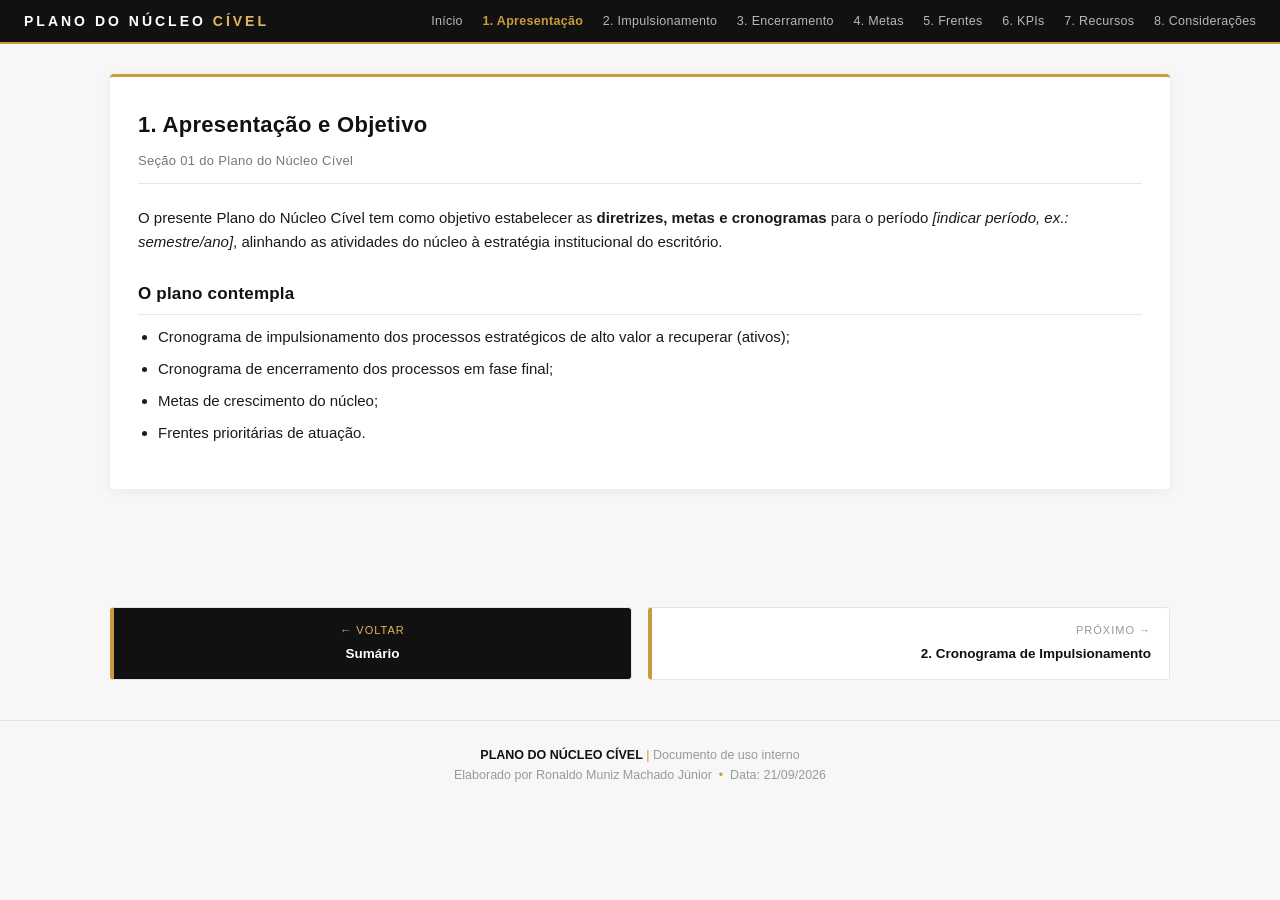
==== 1-apresentacao.html @ fd96cec5 "Add files via upload" ====
<!DOCTYPE html>
<html lang="pt-BR">
<head>
<meta charset="UTF-8">
<meta name="viewport" content="width=device-width, initial-scale=1.0">
<title>1. Apresentação e Objetivo | Plano do Núcleo Cível</title>
<link rel="stylesheet" href="style.css">
</head>
<body>

<div class="topbar">
  <div class="marca">PLANO DO NÚCLEO <span>CÍVEL</span></div>
  <nav>
    <a href="index.html">Início</a>
    <a href="1-apresentacao.html" class="ativo">1. Apresentação</a>
    <a href="2-impulsionamento.html">2. Impulsionamento</a>
    <a href="3-encerramento.html">3. Encerramento</a>
    <a href="4-metas.html">4. Metas</a>
    <a href="5-frentes.html">5. Frentes</a>
    <a href="6-kpis.html">6. KPIs</a>
    <a href="7-recursos.html">7. Recursos</a>
    <a href="8-consideracoes.html">8. Considerações</a>
  </nav>
</div>

<main>

  <section class="card">
    <h2>1. Apresentação e Objetivo</h2>
    <p class="subtitulo">Seção 01 do Plano do Núcleo Cível</p>

    <p>
      O presente Plano do Núcleo Cível tem como objetivo estabelecer as
      <strong>diretrizes, metas e cronogramas</strong> para o período
      <em>[indicar período, ex.: semestre/ano]</em>, alinhando as atividades
      do núcleo à estratégia institucional do escritório.
    </p>

    <h3>O plano contempla</h3>
    <ul>
      <li>Cronograma de impulsionamento dos processos estratégicos de alto valor a recuperar (ativos);</li>
      <li>Cronograma de encerramento dos processos em fase final;</li>
      <li>Metas de crescimento do núcleo;</li>
      <li>Frentes prioritárias de atuação.</li>
    </ul>
  </section>

</main>

<div class="nav-paginas">
  <a href="index.html" class="voltar-index">
    <span class="dir">← Voltar</span>
    <span class="titulo">Sumário</span>
  </a>
  <a href="2-impulsionamento.html" class="proximo">
    <span class="dir">Próximo →</span>
    <span class="titulo">2. Cronograma de Impulsionamento</span>
  </a>
</div>

<footer class="rodape">
  <strong>PLANO DO NÚCLEO CÍVEL</strong> <span class="dourado">|</span> Documento de uso interno<br>
  Elaborado por Ronaldo Muniz Machado Júnior &nbsp;<span class="dourado">•</span>&nbsp; Data: 21/09/2026
</footer>

</body>
</html>
---- style.css ----
/* ============================================================
   PLANO DO NÚCLEO CÍVEL
   Estilos compartilhados por todas as páginas
   ============================================================ */

:root{
  --preto:         #111111;
  --carvao:        #1A1A1A;
  --grafite:       #232323;
  --cinza-escuro:  #2E2E2E;
  --cinza-medio:   #B8B8B8;
  --cinza-claro:   #E8E8E8;
  --branco:        #FFFFFF;
  --dourado:       #C89B3C;
  --dourado-claro: #E0B85A;
  --fundo-claro:   #F7F7F7;
  --fundo-card:    #FFFFFF;
  --texto-escuro:  #1A1A1A;
}

*{ box-sizing: border-box; }
html, body{ margin:0; padding:0; }

body{
  font-family: "Segoe UI", "Helvetica Neue", Arial, sans-serif;
  background: var(--fundo-claro);
  color: var(--texto-escuro);
  line-height: 1.6;
  font-size: 15px;
}

/* ---------- BARRA SUPERIOR FIXA ---------- */
.topbar{
  background: var(--preto);
  color: var(--branco);
  padding: 10px 24px;
  display: flex;
  justify-content: space-between;
  align-items: center;
  border-bottom: 2px solid var(--dourado);
  position: sticky;
  top: 0;
  z-index: 1000;
  font-size: 13px;
}
.topbar .marca{
  font-weight: 700;
  letter-spacing: 3px;
  color: var(--branco);
  font-size: 14px;
}
.topbar .marca span{ color: var(--dourado-claro); }
.topbar nav a{
  color: var(--cinza-medio);
  text-decoration: none;
  margin-left: 16px;
  font-size: 12.5px;
  letter-spacing: .3px;
  transition: color .15s ease;
}
.topbar nav a:hover{ color: var(--dourado-claro); }
.topbar nav a.ativo{ color: var(--dourado); font-weight: 600; }

/* ---------- HERO / CAPA ---------- */
header.hero{
  background: linear-gradient(135deg, var(--carvao) 0%, var(--preto) 100%);
  color: var(--branco);
  padding: 55px 30px 45px;
  text-align: center;
  border-bottom: 3px solid var(--dourado);
}

/* Divisor decorativo dourado (substitui o logo) */
.divisor-dourado{
  width: 80px;
  height: 3px;
  background: var(--dourado);
  margin: 0 auto 28px;
}

header.hero h1{
  margin: 0 0 10px;
  font-size: 30px;
  letter-spacing: 1.5px;
  font-weight: 600;
  color: var(--branco);
}
header.hero h2{
  margin: 0;
  font-size: 15px;
  font-weight: 400;
  color: var(--cinza-medio);
  letter-spacing: .8px;
}
header.hero .meta{
  margin-top: 22px;
  font-size: 13px;
  color: var(--cinza-medio);
  padding-top: 18px;
  border-top: 1px solid var(--cinza-escuro);
  display: inline-block;
  padding-left: 30px;
  padding-right: 30px;
}
header.hero .meta strong{ color: var(--dourado-claro); font-weight: 500; }

/* ---------- CONTAINER ---------- */
main{
  max-width: 1100px;
  margin: 30px auto;
  padding: 0 20px 60px;
}

/* ---------- SEÇÕES / CARDS ---------- */
section.card{
  background: var(--fundo-card);
  border-radius: 4px;
  box-shadow: 0 2px 12px rgba(0,0,0,.06);
  padding: 30px 28px;
  margin-bottom: 28px;
  border-top: 3px solid var(--dourado);
  page-break-inside: avoid;
}
section.card h2{
  margin: 0 0 8px;
  color: var(--preto);
  font-size: 22px;
  font-weight: 600;
  letter-spacing: .3px;
}
section.card h3{
  margin: 26px 0 10px;
  color: var(--preto);
  font-size: 17px;
  font-weight: 600;
  letter-spacing: .2px;
  padding-bottom: 6px;
  border-bottom: 1px solid var(--cinza-claro);
}
section.card .subtitulo{
  margin: 0 0 22px;
  font-size: 13px;
  color: #777;
  letter-spacing: .3px;
  padding-bottom: 12px;
  border-bottom: 1px solid var(--cinza-claro);
}
section.card p{ margin: 0 0 14px; }
section.card ul{ margin: 0 0 14px 0; padding-left: 20px; }
section.card li{ margin-bottom: 8px; }

/* ---------- SUMÁRIO (INDEX) ---------- */
.sumario{
  display: grid;
  grid-template-columns: repeat(auto-fit, minmax(280px, 1fr));
  gap: 18px;
  margin-top: 10px;
}
.sumario a{
  display: block;
  background: var(--fundo-card);
  border: 1px solid #E5E5E5;
  border-left: 4px solid var(--dourado);
  border-radius: 4px;
  padding: 18px 20px;
  text-decoration: none;
  color: var(--texto-escuro);
  transition: all .18s ease;
}
.sumario a:hover{
  border-left-color: var(--preto);
  background: #FAFAFA;
  box-shadow: 0 4px 14px rgba(0,0,0,.08);
  transform: translateY(-2px);
}
.sumario a .num{
  display: block;
  font-size: 11px;
  letter-spacing: 2px;
  color: var(--dourado);
  font-weight: 700;
  margin-bottom: 6px;
  text-transform: uppercase;
}
.sumario a .titulo{
  display: block;
  font-size: 16px;
  font-weight: 600;
  color: var(--preto);
  margin-bottom: 4px;
}
.sumario a .desc{
  display: block;
  font-size: 12.5px;
  color: #777;
  line-height: 1.5;
}

/* ---------- TABELAS ---------- */
table{
  width: 100%;
  border-collapse: collapse;
  font-size: 14px;
  margin-bottom: 14px;
}
thead th{
  background: var(--preto);
  color: var(--branco);
  text-align: left;
  padding: 12px;
  font-weight: 600;
  font-size: 13px;
  letter-spacing: .4px;
  border-bottom: 2px solid var(--dourado);
}
tbody td{
  padding: 11px 12px;
  border-bottom: 1px solid #ECECEC;
  vertical-align: top;
}
tbody tr:nth-child(even){ background: #FAFAFA; }
tbody tr:hover{ background: #F2F2F2; }

.data-fixa{
  color: var(--preto);
  font-weight: 600;
  border-left: 3px solid var(--dourado);
  padding-left: 8px;
}

/* ---------- TAGS ---------- */
.tag{
  display: inline-block;
  padding: 3px 10px;
  border-radius: 2px;
  font-size: 11.5px;
  font-weight: 600;
  letter-spacing: .5px;
  text-transform: uppercase;
  white-space: nowrap;
}
.tag-concluido{ background: #2E2E2E; color: #E8E8E8; }
.tag-andamento{ background: var(--dourado); color: var(--preto); }
.tag-futuro{ background: #E8E8E8; color: var(--preto); }
.tag-continuo{ background: #F5EBD0; color: #6B5A1E; }

/* ---------- NAVEGAÇÃO ENTRE PÁGINAS ---------- */
.nav-paginas{
  max-width: 1100px;
  margin: 0 auto 40px;
  padding: 0 20px;
  display: flex;
  justify-content: space-between;
  gap: 16px;
}
.nav-paginas a{
  flex: 1;
  display: block;
  background: var(--fundo-card);
  border: 1px solid #E5E5E5;
  border-radius: 4px;
  padding: 14px 18px;
  text-decoration: none;
  color: var(--texto-escuro);
  font-size: 13.5px;
  transition: all .15s ease;
  border-left: 4px solid var(--dourado);
}
.nav-paginas a:hover{
  background: #FAFAFA;
  border-left-color: var(--preto);
  transform: translateY(-1px);
}
.nav-paginas a .dir{
  display: block;
  font-size: 11px;
  color: #999;
  letter-spacing: 1px;
  text-transform: uppercase;
  margin-bottom: 4px;
}
.nav-paginas a .titulo{
  display: block;
  font-weight: 600;
  color: var(--preto);
}
.nav-paginas a.proximo{ text-align: right; }
.nav-paginas a.voltar-index{
  background: var(--preto);
  color: var(--branco);
  border-left-color: var(--dourado);
  text-align: center;
}
.nav-paginas a.voltar-index .titulo{ color: var(--branco); }
.nav-paginas a.voltar-index .dir{ color: var(--dourado-claro); }

/* ---------- RODAPÉ ---------- */
footer.rodape{
  text-align: center;
  font-size: 12.5px;
  color: #999;
  padding: 24px 10px 40px;
  border-top: 1px solid #E5E5E5;
  margin-top: 10px;
  background: var(--fundo-claro);
}
footer.rodape strong{ color: var(--preto); }
footer.rodape .dourado{ color: var(--dourado); }

/* ---------- RESPONSIVO ---------- */
@media (max-width: 720px){
  .topbar{ flex-direction: column; gap: 8px; padding: 10px 14px; }
  .topbar nav a{ margin: 0 8px; font-size: 12px; }
  header.hero{ padding: 32px 18px 26px; }
  header.hero h1{ font-size: 22px; }
  section.card{ padding: 22px 18px; }
  thead th, tbody td{ padding: 9px 8px; font-size: 13px; }
  table{ font-size: 13px; }
  .nav-paginas{ flex-direction: column; }
  .nav-paginas a.proximo{ text-align: left; }
}

/* ---------- IMPRESSÃO ---------- */
@page{
  size: A4;
  margin: 22mm 14mm 18mm 14mm;
  @top-left{
    content: "PLANO DO NÚCLEO CÍVEL";
    font-family: "Segoe UI", Arial, sans-serif;
    font-size: 9pt;
    color: #111;
    letter-spacing: .5px;
    font-weight: 600;
  }
  @top-right{
    content: "Documento de uso interno";
    font-family: "Segoe UI", Arial, sans-serif;
    font-size: 9pt;
    color: #777;
  }
  @bottom-left{
    content: "Elaborado por Ronaldo Muniz Machado Júnior • Data: 21/09/2026";
    font-family: "Segoe UI", Arial, sans-serif;
    font-size: 8.5pt;
    color: #999;
  }
  @bottom-right{
    content: "Página " counter(page) " de " counter(pages);
    font-family: "Segoe UI", Arial, sans-serif;
    font-size: 8.5pt;
    color: #111;
    font-weight: 600;
  }
}
@media print{
  body{ background: #fff; }
  .topbar, .nav-paginas{ display: none; }
  header.hero{ page-break-after: always; }
  section.card{ box-shadow: none; border: 1px solid #DDD; page-break-inside: avoid; }
  thead th, .tag{ -webkit-print-color-adjust: exact; print-color-adjust: exact; }
}
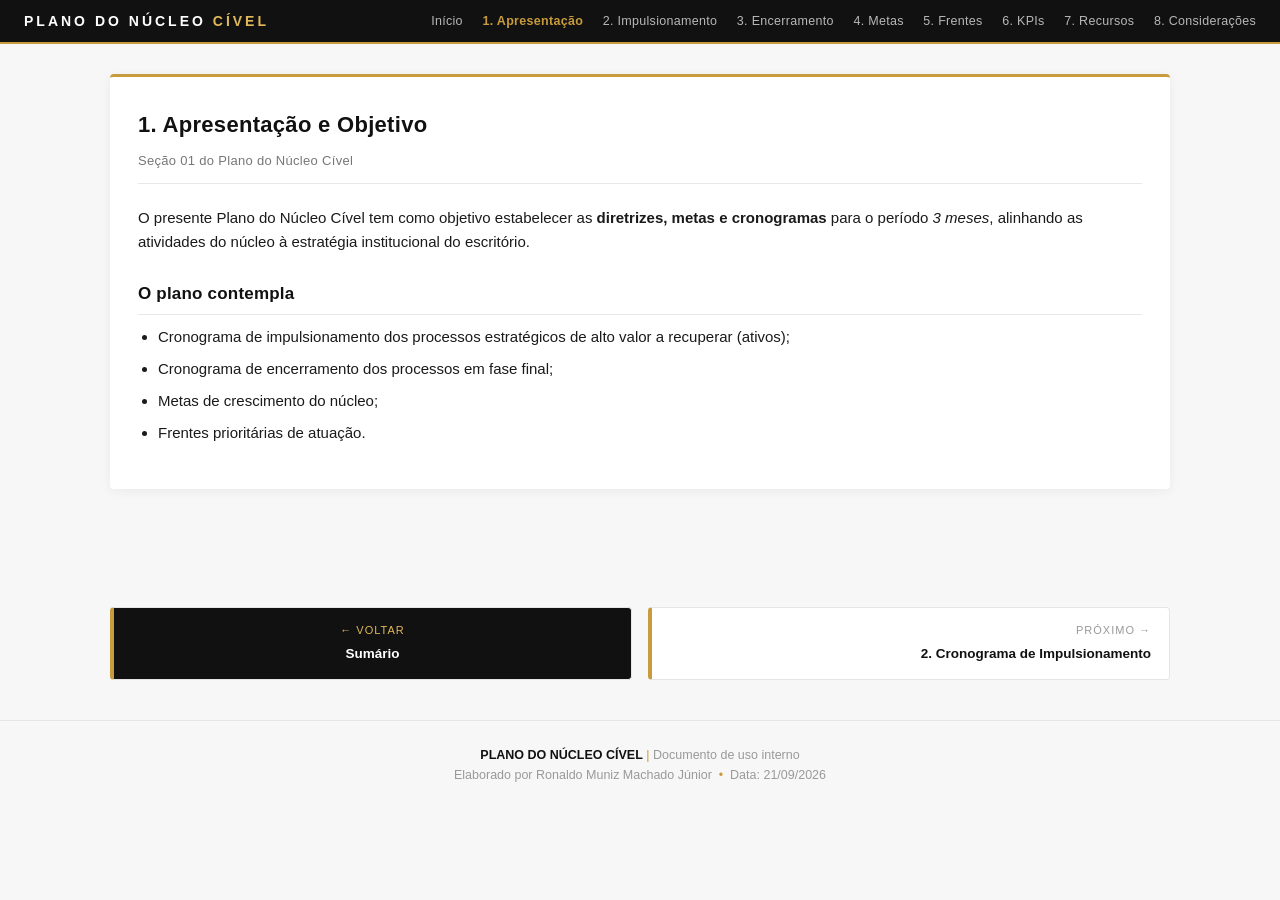
==== commit d1383410: "Update 1-apresentacao.html" ====
--- a/1-apresentacao.html
+++ b/1-apresentacao.html
@@ -32,7 +32,7 @@
     <p>
       O presente Plano do Núcleo Cível tem como objetivo estabelecer as
       <strong>diretrizes, metas e cronogramas</strong> para o período
-      <em>[indicar período, ex.: semestre/ano]</em>, alinhando as atividades
+      <em>3 meses</em>, alinhando as atividades
       do núcleo à estratégia institucional do escritório.
     </p>
 
@@ -64,4 +64,4 @@
 </footer>
 
 </body>
-</html>+</html>
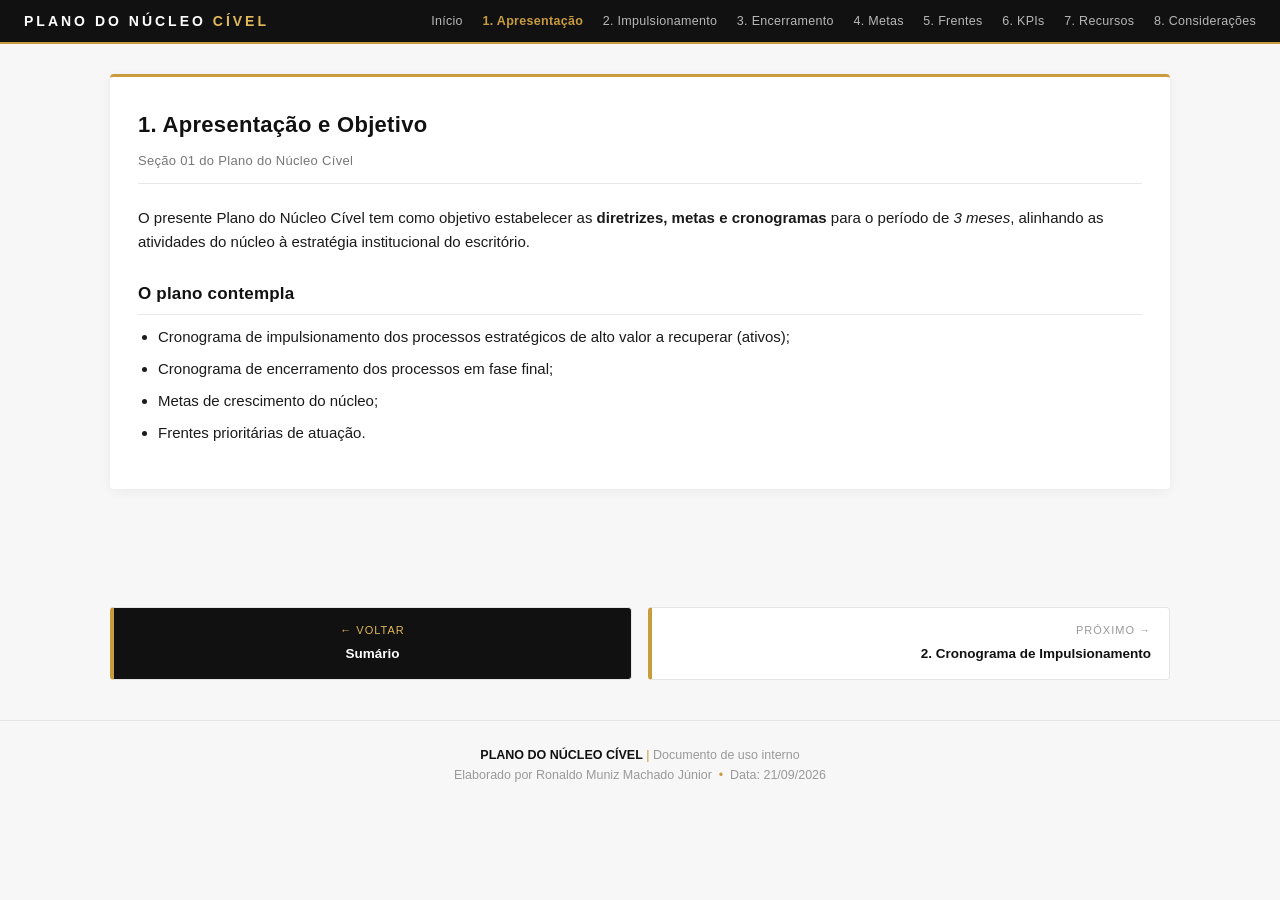
==== commit fb5d0f93: "Update 1-apresentacao.html" ====
--- a/1-apresentacao.html
+++ b/1-apresentacao.html
@@ -31,7 +31,7 @@
 
     <p>
       O presente Plano do Núcleo Cível tem como objetivo estabelecer as
-      <strong>diretrizes, metas e cronogramas</strong> para o período
+      <strong>diretrizes, metas e cronogramas</strong> para o período de
       <em>3 meses</em>, alinhando as atividades
       do núcleo à estratégia institucional do escritório.
     </p>
